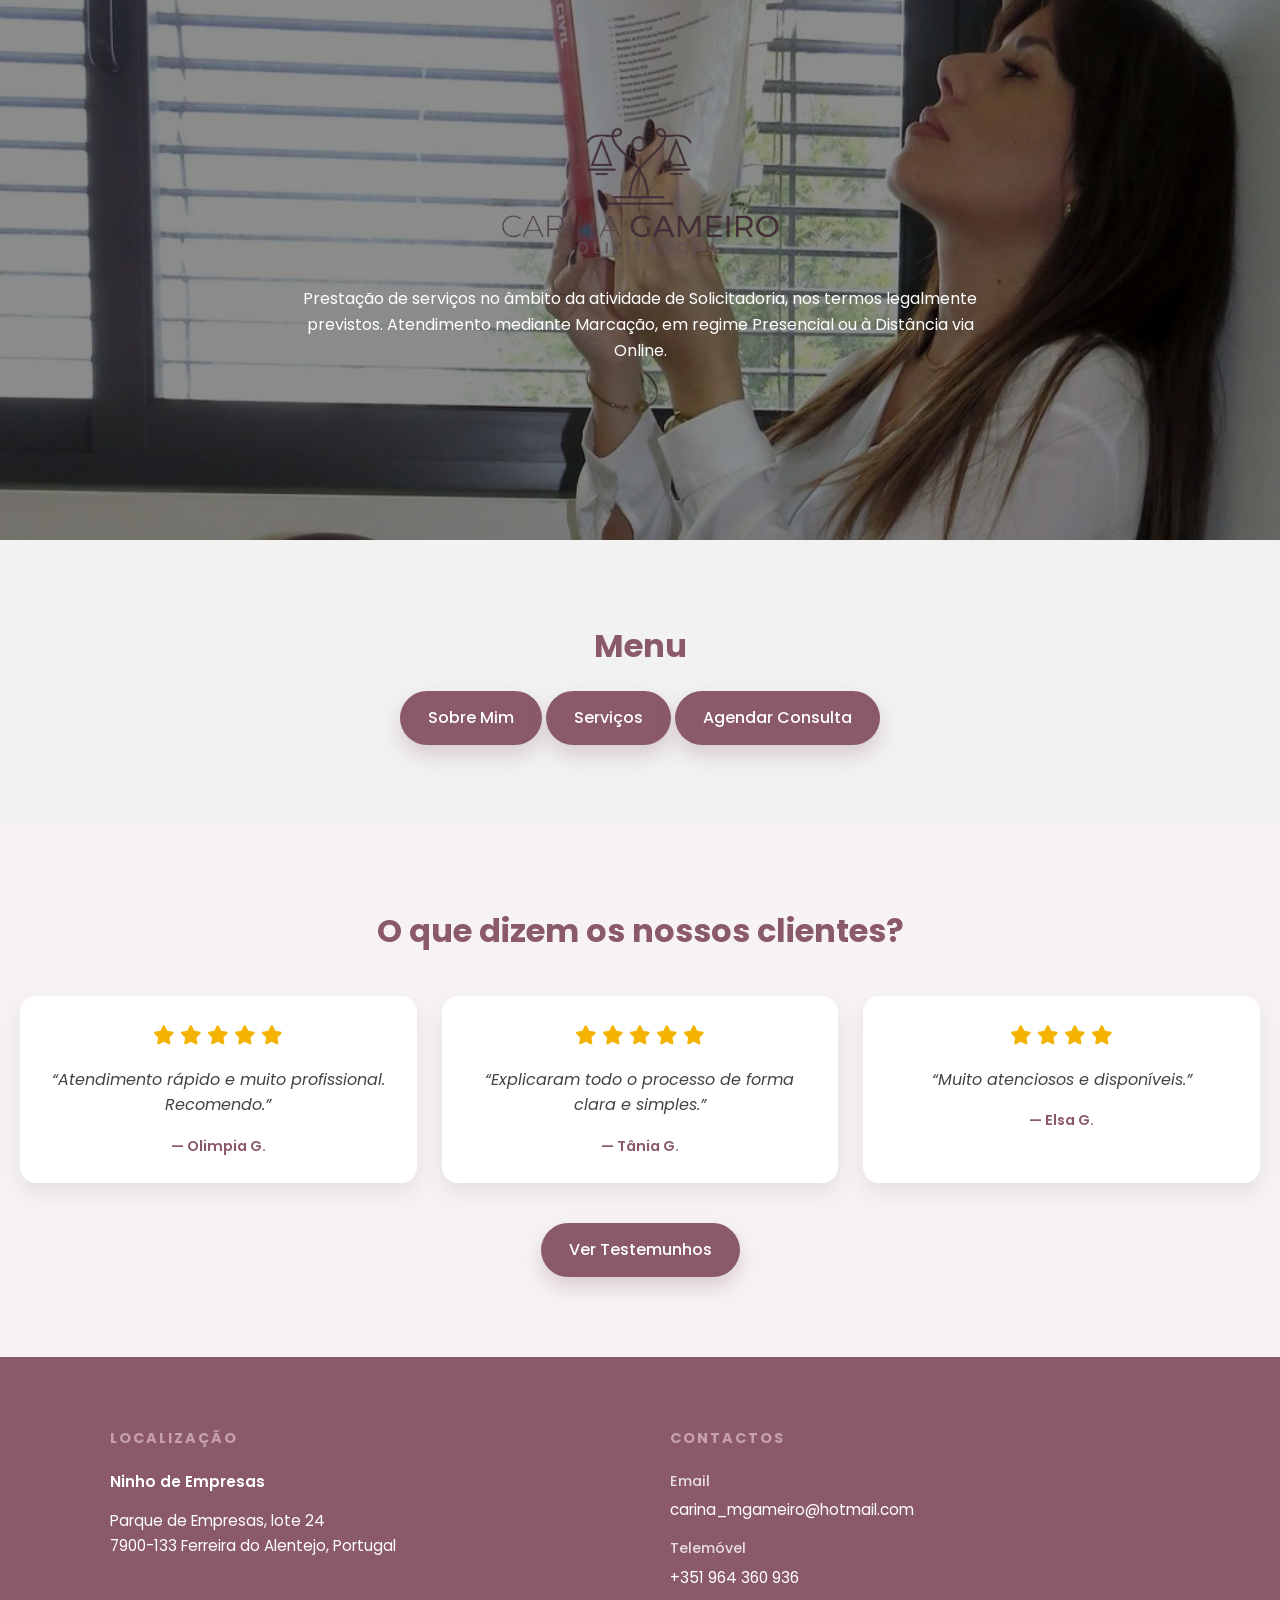
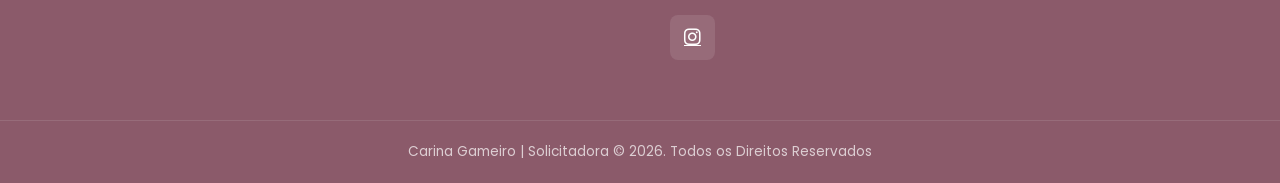
==== index.html @ 4e9db541 "Primeiro commit" ====
<!DOCTYPE html>
<html lang="pt">

<head>
    <meta charset="UTF-8">
    <meta name="viewport" content="width=device-width, initial-scale=1.0">
    <title>Solicitadora | Carina Gameiro</title>
    <link rel="stylesheet" href="styles.css" />
    <link href="https://fonts.googleapis.com/css2?family=Poppins:wght@300;400;600&display=swap" rel="stylesheet" />
    <link rel="stylesheet" href="https://cdnjs.cloudflare.com/ajax/libs/font-awesome/6.5.0/css/all.min.css">
</head>

<body>
    <header class="page-hero" style="background-image: url('assets/sobrecarina.jpeg');">
        <img src="assets/carinagameiro_logo.png" alt="Carina Gameiro Solicitadora" class="logo" />
        <div class="hero-overlay"></div>

        <p class="intro-text reveal">
            Prestação de serviços no âmbito da atividade de Solicitadoria, nos termos legalmente previstos.
            Atendimento mediante Marcação, em regime Presencial ou à Distância via Online.
        </p>
    </header>

    <section id="menu" class="section">
        <h2>Menu</h2>

        <div class="menu-buttons">
            <a href="sobre.html" class="btn-primary">Sobre Mim</a>
            <a href="servicos.html" class="btn-primary">Serviços</a>
            <a href="atendimento.html" class="btn-primary">Agendar Consulta</a>
        </div>
    </section>

    <section class="testemunhos">
        <h2>O que dizem os nossos clientes?</h2>

        <div class="testemunhos-grid">
            <div class="testemunho-card">
                <div class="estrelas">
                    <i class="fas fa-star"></i>
                    <i class="fas fa-star"></i>
                    <i class="fas fa-star"></i>
                    <i class="fas fa-star"></i>
                    <i class="fas fa-star"></i>
                </div>
                <p class="texto">“Atendimento rápido e muito profissional. Recomendo.”</p>
                <span class="autor">— Olimpia G.</span>
            </div>

            <div class="testemunho-card">
                <div class="estrelas">
                    <i class="fas fa-star"></i>
                    <i class="fas fa-star"></i>
                    <i class="fas fa-star"></i>
                    <i class="fas fa-star"></i>
                    <i class="fas fa-star"></i>
                </div>
                <p class="texto">“Explicaram todo o processo de forma clara e simples.”</p>
                <span class="autor">— Tânia G.</span>
            </div>

            <div class="testemunho-card">
                <div class="estrelas">
                    <i class="fas fa-star"></i>
                    <i class="fas fa-star"></i>
                    <i class="fas fa-star"></i>
                    <i class="fas fa-star"></i>
                </div>
                <p class="texto">“Muito atenciosos e disponíveis.”</p>
                <span class="autor">— Elsa G.</span>
            </div>
        </div>

        <a href="testemunhos.html" class="btn-primary">Ver Testemunhos</a>

    </section>

    <footer class="site-footer">
        <div class="footer-container">

            <div class="footer-col">
                <h3>LOCALIZAÇÃO</h3>

                <div class="contact-text">
                    <p class="footer-title">Ninho de Empresas</p>
                    <p>Parque de Empresas, lote 24<br />7900-133 Ferreira do Alentejo, Portugal</p>
                </div>
            </div>

            <div class="footer-col">
                <h3>CONTACTOS</h3>

                <div class="contact-text">
                    <h4>Email</h4>
                    <p>carina_mgameiro@hotmail.com</p>
                </div>

                <div class="contact-text">
                    <h4>Telemóvel</h4>
                    <p>+351 964 360 936</p>
                </div>

                <div class="footer-socials">
                    <a href="https://www.instagram.com/carinagameiro.solicitadora/" target="_blank" aria-label="Instagram">
                        <i class="fab fa-instagram"></i>
                    </a>
                </div>
            </div>

        </div>

        <div class="footer-bottom">
            <p>Carina Gameiro | Solicitadora © 2026. Todos os Direitos Reservados</p>
        </div>
        
    </footer>

    <script src="script.js"></script>

</body>

</html>
---- styles.css ----
* {
  margin: 0;
  padding: 0;
  box-sizing: border-box;
  font-family: "Poppins", sans-serif;
}

body {
  background: #f2f2f2;
  color: #2b2b2b;
  line-height: 1.6;
}


/* Cores base do WebSite */
:root {
  --primary: #8B5A6A;
  --secondary: #C6A0AC;
  --light: #f6f6f6;
  --dark: #2b2b2b;
}


/* Estilos para o header */
header {
  min-height: 100vh;
  padding: 40px 20px;
  display: flex;
  flex-direction: column;
  justify-content: center;
  align-items: center;
  gap: 30px;
  text-align: center;
  background: linear-gradient(180deg,
      #ffffff 0%,
      #f6f6f6 100%);
}

.logo {
  max-width: 280px;
  width: 100%;
  animation: fadeIn 1.2s ease forwards;
}


/* Secções */
.section {
  padding: 80px 20px;
  max-width: 1100px;
  margin: 0 auto;
  text-align: center;
}

.section h2 {
  font-size: 2rem;
  color: var(--primary);
  margin-bottom: 20px;
}

.section p {
  max-width: 700px;
  margin: 0 auto 30px;
  font-size: 1rem;
  color: #444;
}


/* Botões */
.btn-primary,
.btn-secondary {
  display: inline-block;
  padding: 14px 28px;
  border-radius: 999px;
  text-decoration: none;
  font-weight: 500;
  background: var(--primary);
  color: #fff;
  border: none;
  cursor: pointer;
  transition: all 0.3s ease;
  box-shadow: 0 10px 20px rgba(139, 90, 106, 0.25);
}

.btn-primary:hover {
  background: #734652;
  transform: translateY(-3px);
  box-shadow: 0 15px 30px rgba(139, 90, 106, 0.35);
}

.btn-secondary {
  background: transparent;
  color: var(--primary);
  border: 2px solid var(--primary);
}

.btn-secondary:hover {
  background: var(--primary);
  color: white;
  transform: translateY(-3px);
}


/* Página Sobre */
.page-header {
  display: flex;
  flex-direction: column;
  align-items: center;
  gap: 16px;
  padding: 40px 20px 20px;
  text-align: center;
}

.page-header h1 {
  color: var(--primary);
  font-size: 2.2rem;
  margin-bottom: 10px;
}

.back-link {
  color: var(--primary);
  text-decoration: none;
  font-size: 0.9rem;
}

.back-link:hover {
  text-decoration: underline;
}

.sobre-container {
  max-width: 1100px;
  margin: 0 auto;
  padding: 60px 20px;
  display: grid;
  grid-template-columns: 1fr 1fr;
  gap: 60px;
  align-items: center;
}

.page-container {
  max-width: 1100px;
  margin: 0 auto;
  padding: 80px 20px;
}

.sobre-foto img {
  width: 100%;
  max-width: 400px;
  border-radius: 24px;
  box-shadow: 0 20px 40px rgba(0, 0, 0, 0.15);
  animation: fadeInUp 1s ease forwards;
}

.sobre-texto p {
  margin-bottom: 20px;
  color: #444;
  animation: fadeInUp 1.2s ease forwards;
}

.intro-text {
  max-width: 700px;
  margin: 0 auto 50px;
  text-align: center;
  color: white;
  line-height: 1.6;
}


/* Footer */
.footer {
  background: #f6f2f4;
  padding: 30px 20px;
  text-align: center;
  font-size: 0.85rem;
  color: #555;
}


/* Animações */
@keyframes fadeIn {
  from {
    opacity: 0;
    transform: translateY(20px);
  }

  to {
    opacity: 1;
    transform: translateY(0);
  }
}

@keyframes fadeInUp {
  from {
    opacity: 0;
    transform: translateY(30px);
  }

  to {
    opacity: 1;
    transform: translateY(0);
  }
}


/* Responsivo */
@media (max-width: 768px) {
  .sobre-container {
    grid-template-columns: 1fr;
    text-align: center;
  }

  .logo {
    max-width: 220px;
  }

  .section h2 {
    font-size: 1.6rem;
  }
}


/* Cartões de serviços com imagem + hover */

/* Container principal dos serviços */
.servicos-grid {
  display: grid;
  grid-template-columns: repeat(auto-fit, minmax(250px, 1fr));
  gap: 30px;
  padding: 40px 20px;
  max-width: 1200px;
  margin: 0 auto;
}


/* Cards dos serviços */
.servico-card {
  position: relative;
  width: 100%;
  aspect-ratio: 1 / 1;
  /* Mantém quadrado */
  border-radius: 12px;
  overflow: hidden;
  cursor: pointer;
  box-shadow: 0 5px 15px rgba(0, 0, 0, 0.08);
  border: 1px solid rgba(139, 90, 106, 0.15);
}


/* Imagem dos Cards */
.card-image {
  width: 100%;
  height: 100%;
  /* Ocupa 100% da altura do card */
  background-size: cover;
  /* Cobre todo o espaço */
  background-position: center;
  /* Centraliza a imagem */
  background-repeat: no-repeat;
  position: relative;
  transition: transform 0.4s ease;
}


.card-image::before {
  content: "";
  position: absolute;
  bottom: 0;
  left: 0;
  right: 0;
  height: 40%;
  /* Só na parte inferior */
  background: linear-gradient(to top,
      rgba(0, 0, 0, 0.8) 0%,
      rgba(0, 0, 0, 0.4) 50%,
      transparent 100%);
  z-index: 1;
}


/* Título no card */
.card-image h3 {
  position: absolute;
  bottom: 20px;
  /* Distância do fundo */
  left: 0;
  right: 0;
  color: white;
  font-size: 1.1rem;
  font-weight: 600;
  text-align: center;
  padding: 15px 10px;
  margin: 0;
  z-index: 2;
  line-height: 1.3;
  text-shadow: 0 2px 4px rgba(0, 0, 0, 0.5);
}

.card-overlay {
  position: absolute;
  top: 0;
  left: 0;
  width: 100%;
  height: 100%;
  background: rgba(139, 90, 106, 0.95);
  color: white;
  padding: 30px 20px;
  opacity: 0;
  transform: translateY(10px);
  transition: all 0.3s ease;
  display: flex;
  flex-direction: column;
  justify-content: center;
  align-items: center;
  z-index: 3;
}

.card-overlay ul {
  list-style: none;
  padding: 0;
  margin: 0;
  width: 100%;
}

.card-overlay li {
  padding: 8px 0;
  font-size: 0.9rem;
  border-bottom: 1px solid rgba(255, 255, 255, 0.2);
}

.card-overlay li:last-child {
  border-bottom: none;
}


/* MOBILE - SERVIÇOS CARD OVERLAY */
@media (max-width: 768px) {

  .servico-card {
    aspect-ratio: auto;
    height: 260px;
  }

  .card-overlay {
    padding: 20px;
    justify-content: center;
  }

  .card-overlay ul {
    width: 100%;
  }

  .card-overlay li {
    font-size: 0.95rem;
    padding: 10px 0;
    text-align: center;
  }
}


/* Hover */
.servico-card:hover .card-overlay {
  opacity: 1;
  transform: translateY(0);
}

.servico-card:hover .card-image {
  transform: scale(1.05);
}


/* Responsividade para quadrados pequenos */
@media (max-width: 768px) {
  .servicos-grid {
    grid-template-columns: repeat(2, 1fr);
    gap: 20px;
    padding: 20px;
  }

  .servico-card {
    height: 200px;
    /* Menor em mobile */
  }
}

/* ANIMAÇÕES */
.reveal {
  opacity: 0;
  transform: translateY(30px);
  transition: all 0.6s ease;
}

.reveal.show {
  opacity: 1;
  transform: translateY(0);
}

/* HEADER */
.header-scrolled {
  backdrop-filter: blur(8px);
  background: rgba(255, 255, 255, 0.85);
  box-shadow: 0 8px 25px rgba(0, 0, 0, 0.06);
}

/* RODAPÉ */
.site-footer {
  background: #8B5A6A;
  color: #fff;
  padding-top: 70px;
}

.footer-container {
  max-width: 1100px;
  margin: 0 auto;
  padding: 0 20px 60px;
  display: grid;
  grid-template-columns: repeat(2, 1fr);
  gap: 60px;
  align-items: start;
}

.footer-col h3 {
  font-size: 0.9rem;
  letter-spacing: 2px;
  text-transform: uppercase;
  margin-bottom: 20px;
  color: #C6A0AC;
}

.footer-col h4 {
  font-size: 0.9rem;
  margin-bottom: 5px;
  font-weight: 500;
  opacity: 0.8;
}

.footer-col p {
  font-size: 0.95rem;
  line-height: 1.6;
  margin-bottom: 15px;
}

.footer-title {
  font-weight: 600;
  margin-bottom: 5px;
}

/* SOCIAL */
.footer-socials {
  margin-top: 25px;
  display: flex;
  gap: 15px;
}

.footer-socials a {
  width: 45px;
  height: 45px;
  border-radius: 8px;
  background: rgba(255,255,255,0.1);
  display: flex;
  align-items: center;
  justify-content: center;
  color: white;
  font-size: 1.2rem;
  transition: all 0.3s ease;
}

.footer-socials a:hover {
  background: white;
  color: var(--primary);
  transform: translateY(-4px);
}

/* BOTTOM */
.footer-bottom {
  border-top: 1px solid rgba(255,255,255,0.15);
  text-align: center;
  padding: 20px;
  font-size: 0.85rem;
  opacity: 0.7;
}

/* =========================
   MOBILE
========================= */

@media (max-width: 768px) {

  .footer-container {
    grid-template-columns: 1fr;
    text-align: center;
    gap: 40px;
  }

  .footer-socials {
    justify-content: center;
  }

}


/* HERO HEADER COM IMAGEM */
.page-hero {
  position: relative;
  min-height: 60vh;
  background-size: cover;
  background-position: center;
  display: flex;
  align-items: center;
  justify-content: center;
  text-align: center;
  overflow: hidden;
}

.hero-overlay {
  position: absolute;
  inset: 0;
  background: linear-gradient(rgba(0, 0, 0, 0.45),
      rgba(0, 0, 0, 0.45));
}

.hero-content {
  position: relative;
  z-index: 1;
  color: #C6A0AC;
  padding: 20px;
}

.hero-content h1 {
  font-size: 3rem;
  margin-bottom: 20px;
}

.hero-content .btn-secondary {
  background: transparent;
  color: var(--primary);
  border: 2px solid var(--primary);
}

.hero-content .btn-secondary:hover {
  background: white;
  color: var(--primary);
}

/* Responsivo */
@media (max-width: 768px) {
  .page-hero {
    min-height: 45vh;
  }

  .hero-content h1 {
    font-size: 2rem;
  }
}


/* PAGINA DE AGENDAMENTO (Agendar Consulta) */
.agendamento {
  padding: 80px 20px;
  background: #f7f7f7;
}

.agendamento-container {
  max-width: 1100px;
  margin: 0 auto;
}

.agendamento-form {
  background: #fff;
  padding: 50px;
  border-radius: 16px;
  box-shadow: 0 15px 40px rgba(0, 0, 0, 0.08);
}

.agendamento-form h2 {
  margin-bottom: 10px;
}

.agendamento-form p {
  margin-bottom: 30px;
  color: #666;
}

.agendamento-form label {
  font-weight: 500;
  margin-top: 15px;
  display: block;
}

.agendamento-form input,
.agendamento-form select,
.agendamento-form textarea {
  width: 100%;
  padding: 12px 14px;
  border-radius: 8px;
  border: 1px solid #ccc;
  margin-top: 6px;
  font-family: inherit;
}

.form-grid {
  display: grid;
  grid-template-columns: repeat(2, 1fr);
  gap: 20px;
}

.form-grid div:not(.checkbox-group) {
  display: flex;
  flex-direction: column;
}


@media (max-width: 768px) {
  .form-grid {
    grid-template-columns: 1fr;
  }

  .agendamento-form {
    padding: 30px;
  }
}

/* Checkbox alinhado corretamente */
.checkbox-group {
  grid-column: 1 / -1;
  margin: 15px 0;
  display: block;
  width: 100%;
}

.checkbox-group label {
  display: flex;
  align-items: center;
  gap: 10px;
}

.checkbox-group input[type="checkbox"] {
  margin: 0;
}

.note-whatsapp {
  margin: 20px 0 10px;
  font-size: 0.9rem;
  color: #666;
  background: #f6f2f4;
  padding: 12px 16px;
  border-left: 4px solid var(--primary);
  border-radius: 8px;
}


/* TESTEMUNHOS */
.testemunhos {
  padding: 80px 20px;
  background: #f7f3f4;
  text-align: center;
}

.testemunhos h2 {
  margin-bottom: 40px;
  font-size: 2rem;
  color: var(--primary);
}

.testemunhos-grid {
  display: grid;
  grid-template-columns: repeat(auto-fit, minmax(240px, 1fr));
  gap: 25px;
  margin-bottom: 40px;
}

.testemunho-card {
  background: white;
  padding: 25px;
  border-radius: 16px;
  box-shadow: 0 10px 25px rgba(0, 0, 0, 0.08);
  transition: 0.3s ease;
  position: relative;
}

.testemunho-card:hover {
  transform: translateY(-5px);
}

.testemunho-card .texto {
  font-style: italic;
  margin: 15px 0;
  color: #444;
}

.testemunho-card .autor {
  font-weight: 600;
  color: var(--primary);
  font-size: 0.9rem;
}

.estrelas {
  color: #f5b301;
  /* dourado */
  font-size: 1.2rem;
}


/* CTA - SERVIÇOS */
.cta-section {
  padding: 100px 20px;
  text-align: center;
  background: #f7f7f7;
}

.cta-section h2 {
  font-size: 2rem;
  color: var(--primary);
  margin-bottom: 15px;
}

.cta-section p {
  margin-bottom: 30px;
  color: #555;
}

.cta-section .btn-primary {
  display: inline-block;
  margin-top: 20px;
}


/* AJUSTES MOBILE - MENU */
@media (max-width: 768px) {

  .menu-buttons {
    display: flex; 
    flex-direction: column; 
    align-items: center; 
    gap: 20px; /* Espaçamento entre os botões */
    margin-top: 30px; 
  }
}

/* AJUSTES MOBILE - SERVIÇOS */
@media (max-width: 768px) {

  .servicos-grid {
    grid-template-columns: 1fr;
    gap: 20px;
  }

  .servico-card {
    aspect-ratio: auto;
  }

  .card-image {
    height: 200px;
  }

  .card-overlay {
    position: absolute;
    inset: 0;
    opacity: 0;
    transform: translateY(10px);
    transition: all 0.3s ease;
  }

  .servico-card.active .card-overlay {
    opacity: 1;
    transform: translateY(0);
  }

}
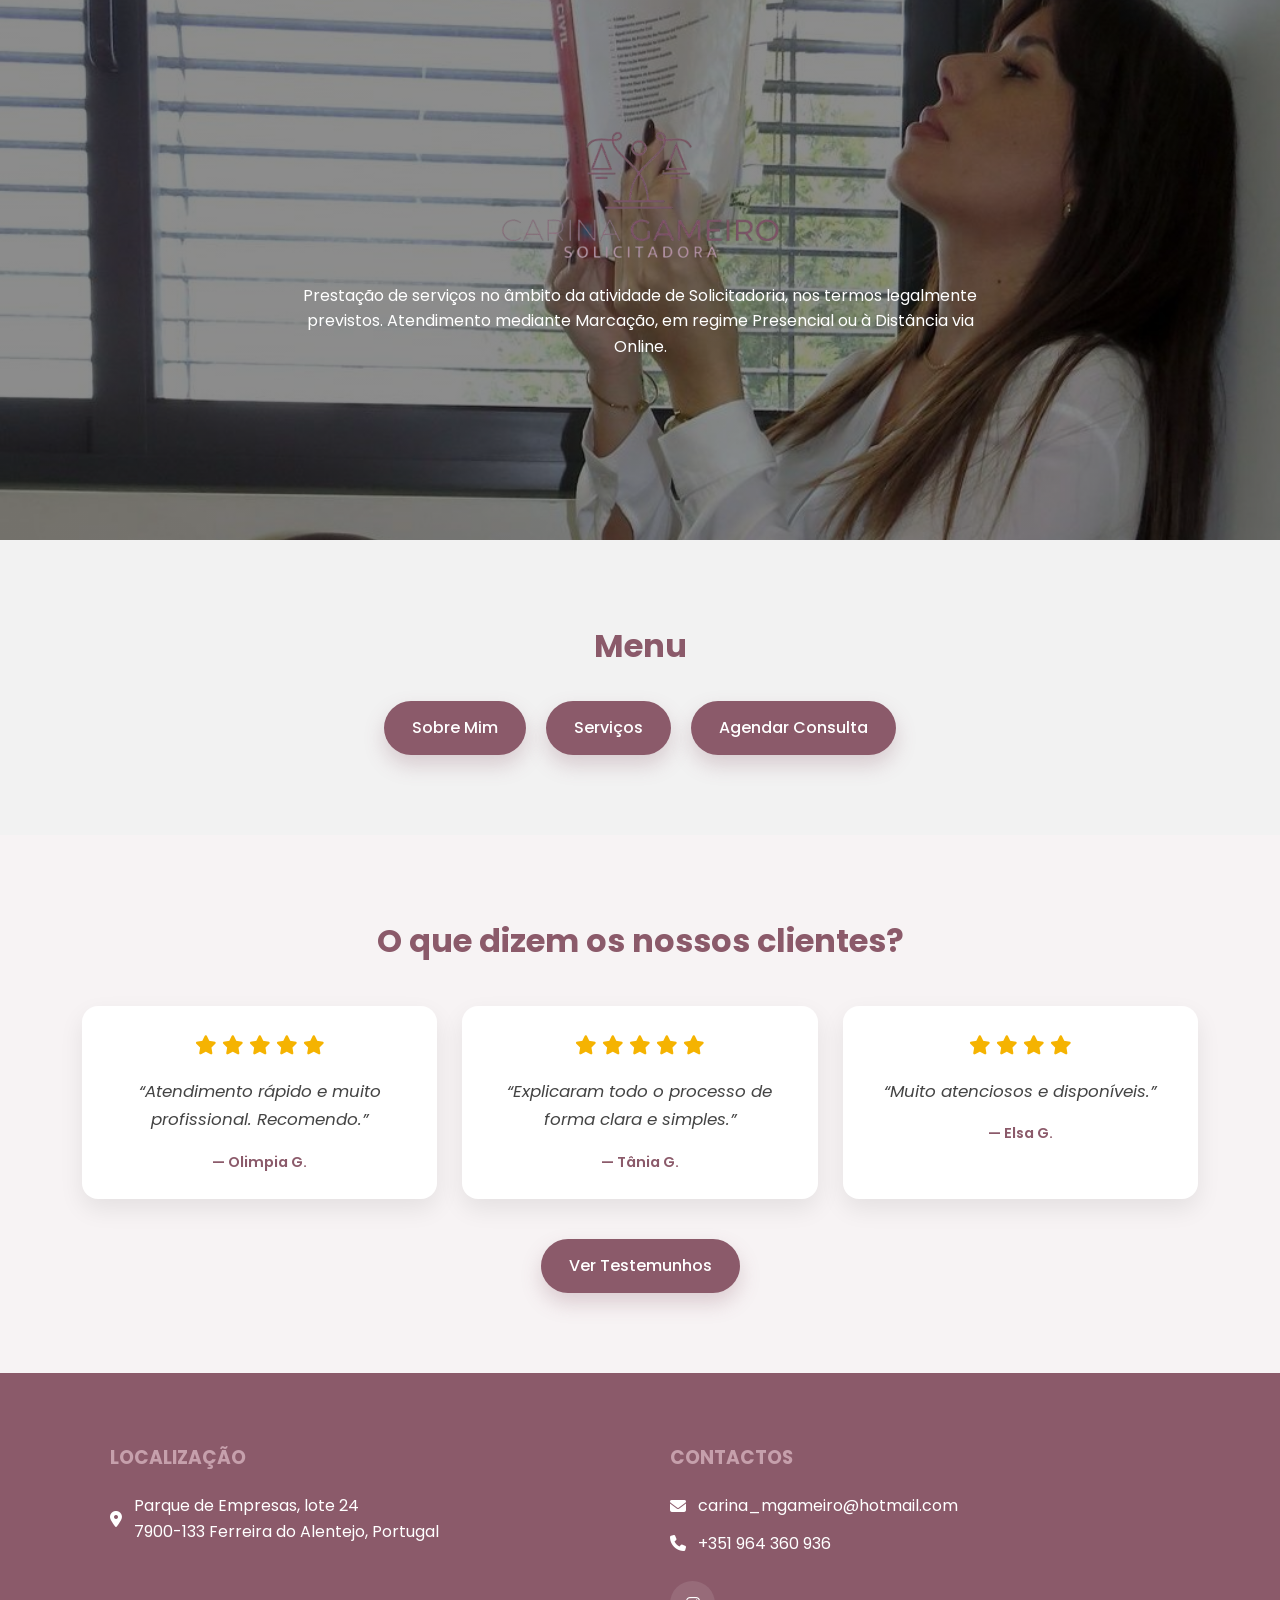
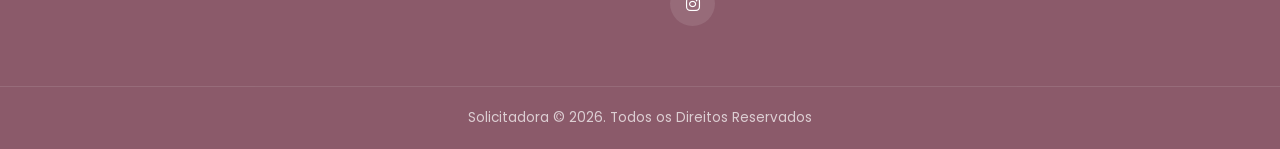
==== commit ef31bb80: "Versão Final" ====
--- a/index.html
+++ b/index.html
@@ -11,109 +11,170 @@
 </head>
 
 <body>
-    <header class="page-hero" style="background-image: url('assets/sobrecarina.jpeg');">
-        <img src="assets/carinagameiro_logo.png" alt="Carina Gameiro Solicitadora" class="logo" />
-        <div class="hero-overlay"></div>
 
-        <p class="intro-text reveal">
-            Prestação de serviços no âmbito da atividade de Solicitadoria, nos termos legalmente previstos.
-            Atendimento mediante Marcação, em regime Presencial ou à Distância via Online.
-        </p>
+    <!-- ////////////////////////////////////////////////////////////////////////////////////////////////////////////////// -->
+    <!-- ////////////////////////////////////////////////////////////////////////////////////////////////////////////////// -->
+
+    <header class="header" style="background-image: url('assets/sobrecarina.jpeg');">
+
+        <div class="header-overlay"></div>
+
+        <div class="container">
+
+            <img src="assets/carinagameiro_logo.png" alt="Carina Gameiro Solicitadora" class="header-logo" />
+
+            <p class="header-text reveal">
+                Prestação de serviços no âmbito da atividade de Solicitadoria, nos termos legalmente previstos.
+                Atendimento mediante Marcação, em regime Presencial ou à Distância via Online.
+            </p>
+
+        </div>
+
     </header>
 
-    <section id="menu" class="section">
+    <!-- ////////////////////////////////////////////////////////////////////////////////////////////////////////////////// -->
+    <!-- ////////////////////////////////////////////////////////////////////////////////////////////////////////////////// -->
+
+    <section class="menu">
+
         <h2>Menu</h2>
 
-        <div class="menu-buttons">
+        <!-- ============================================================================== -->
+        <!-- BOTÕES -->
+        <div class="menu-btns">
             <a href="sobre.html" class="btn-primary">Sobre Mim</a>
             <a href="servicos.html" class="btn-primary">Serviços</a>
             <a href="atendimento.html" class="btn-primary">Agendar Consulta</a>
         </div>
-    </section>
-
-    <section class="testemunhos">
-        <h2>O que dizem os nossos clientes?</h2>
-
-        <div class="testemunhos-grid">
-            <div class="testemunho-card">
-                <div class="estrelas">
-                    <i class="fas fa-star"></i>
-                    <i class="fas fa-star"></i>
-                    <i class="fas fa-star"></i>
-                    <i class="fas fa-star"></i>
-                    <i class="fas fa-star"></i>
-                </div>
-                <p class="texto">“Atendimento rápido e muito profissional. Recomendo.”</p>
-                <span class="autor">— Olimpia G.</span>
-            </div>
-
-            <div class="testemunho-card">
-                <div class="estrelas">
-                    <i class="fas fa-star"></i>
-                    <i class="fas fa-star"></i>
-                    <i class="fas fa-star"></i>
-                    <i class="fas fa-star"></i>
-                    <i class="fas fa-star"></i>
-                </div>
-                <p class="texto">“Explicaram todo o processo de forma clara e simples.”</p>
-                <span class="autor">— Tânia G.</span>
-            </div>
-
-            <div class="testemunho-card">
-                <div class="estrelas">
-                    <i class="fas fa-star"></i>
-                    <i class="fas fa-star"></i>
-                    <i class="fas fa-star"></i>
-                    <i class="fas fa-star"></i>
-                </div>
-                <p class="texto">“Muito atenciosos e disponíveis.”</p>
-                <span class="autor">— Elsa G.</span>
-            </div>
-        </div>
-
-        <a href="testemunhos.html" class="btn-primary">Ver Testemunhos</a>
 
     </section>
 
-    <footer class="site-footer">
-        <div class="footer-container">
+    <!-- ////////////////////////////////////////////////////////////////////////////////////////////////////////////////// -->
+    <!-- ////////////////////////////////////////////////////////////////////////////////////////////////////////////////// -->
 
-            <div class="footer-col">
-                <h3>LOCALIZAÇÃO</h3>
+    <section class="testimonials">
 
-                <div class="contact-text">
-                    <p class="footer-title">Ninho de Empresas</p>
-                    <p>Parque de Empresas, lote 24<br />7900-133 Ferreira do Alentejo, Portugal</p>
+        <div class="container">
+
+            <h2>O que dizem os nossos clientes?</h2>
+
+            <div class="testimonials-grid">
+
+                <!-- ============================================================================== -->
+                <!-- 1º CARD -->
+                <div class="testimonial-card">
+
+                    <div class="stars">
+                        <i class="fas fa-star"></i>
+                        <i class="fas fa-star"></i>
+                        <i class="fas fa-star"></i>
+                        <i class="fas fa-star"></i>
+                        <i class="fas fa-star"></i>
+                    </div>
+
+                    <p>“Atendimento rápido e muito profissional. Recomendo.”</p>
+                    <span class="author">— Olimpia G.</span>
+
+                </div>
+
+                <!-- ============================================================================== -->
+                <!-- 2º CARD -->
+                <div class="testimonial-card">
+
+                    <div class="stars">
+                        <i class="fas fa-star"></i>
+                        <i class="fas fa-star"></i>
+                        <i class="fas fa-star"></i>
+                        <i class="fas fa-star"></i>
+                        <i class="fas fa-star"></i>
+                    </div>
+
+                    <p>“Explicaram todo o processo de forma clara e simples.”</p>
+                    <span class="author">— Tânia G.</span>
+
+                </div>
+
+                <!-- ============================================================================== -->
+                <!-- 3º CARD -->
+                <div class="testimonial-card">
+
+                    <div class="stars">
+                        <i class="fas fa-star"></i>
+                        <i class="fas fa-star"></i>
+                        <i class="fas fa-star"></i>
+                        <i class="fas fa-star"></i>
+                    </div>
+
+                    <p>“Muito atenciosos e disponíveis.”</p>
+                    <span class="author">— Elsa G.</span>
+
                 </div>
             </div>
 
-            <div class="footer-col">
+            <a href="testemunhos.html" class="btn-primary">Ver Testemunhos</a>
+
+        </div>
+
+    </section>
+
+    <!-- ////////////////////////////////////////////////////////////////////////////////////////////////////////////////// -->
+    <!-- ////////////////////////////////////////////////////////////////////////////////////////////////////////////////// -->
+
+    <section class="footer">
+
+        <div class="container">
+
+            <!-- ============================================================================== -->
+            <!-- LADO ESQUERDO -->
+            <div class="footer-left">
+
+                <h3>LOCALIZAÇÃO</h3>
+
+                <div class="contact-item">
+                    <i class="fas fa-location-dot"></i>
+                    <p>Parque de Empresas, lote 24<br />7900-133 Ferreira do Alentejo, Portugal</p>
+                </div>
+
+            </div>
+
+            <!-- ============================================================================== -->
+            <!-- LADO DIREITO -->
+            <div class="footer-right">
+
                 <h3>CONTACTOS</h3>
 
-                <div class="contact-text">
-                    <h4>Email</h4>
-                    <p>carina_mgameiro@hotmail.com</p>
+                <div class="contact-item">
+                    <i class="fas fa-envelope"></i>
+                    <span>carina_mgameiro@hotmail.com</span>
                 </div>
 
-                <div class="contact-text">
-                    <h4>Telemóvel</h4>
-                    <p>+351 964 360 936</p>
+                <div class="contact-item">
+                    <i class="fas fa-phone"></i>
+                    <span>+351 964 360 936</span>
                 </div>
 
                 <div class="footer-socials">
-                    <a href="https://www.instagram.com/carinagameiro.solicitadora/" target="_blank" aria-label="Instagram">
+                    <a href="https://www.instagram.com/carinagameiro.solicitadora/" target="_blank">
                         <i class="fab fa-instagram"></i>
                     </a>
                 </div>
+
             </div>
 
         </div>
 
+        <!-- ============================================================================== -->
+        <!-- FINAL -->
         <div class="footer-bottom">
-            <p>Carina Gameiro | Solicitadora © 2026. Todos os Direitos Reservados</p>
+            <p>
+                Solicitadora © 2026. Todos os Direitos Reservados
+            </p>
         </div>
-        
-    </footer>
+
+    </section>
+
+    <!-- ////////////////////////////////////////////////////////////////////////////////////////////////////////////////// -->
+    <!-- ////////////////////////////////////////////////////////////////////////////////////////////////////////////////// -->
 
     <script src="script.js"></script>
 
--- a/styles.css
+++ b/styles.css
@@ -1,3 +1,13 @@
+/* ====================================
+   CONFIGURAÇÕES & COMPONENTES GERAIS
+======================================= */
+:root {
+  --primary: #8B5A6A;
+  --secondary: #C6A0AC;
+  --light: #f6f6f6;
+  --dark: #2b2b2b;
+}
+
 * {
   margin: 0;
   padding: 0;
@@ -5,67 +15,23 @@
   font-family: "Poppins", sans-serif;
 }
 
+html {
+  scroll-behavior: smooth;
+}
+
 body {
   background: #f2f2f2;
-  color: #2b2b2b;
+  color: var(--dark);
   line-height: 1.6;
 }
 
-
-/* Cores base do WebSite */
-:root {
-  --primary: #8B5A6A;
-  --secondary: #C6A0AC;
-  --light: #f6f6f6;
-  --dark: #2b2b2b;
-}
-
-
-/* Estilos para o header */
-header {
-  min-height: 100vh;
-  padding: 40px 20px;
-  display: flex;
-  flex-direction: column;
-  justify-content: center;
-  align-items: center;
-  gap: 30px;
-  text-align: center;
-  background: linear-gradient(180deg,
-      #ffffff 0%,
-      #f6f6f6 100%);
-}
-
-.logo {
-  max-width: 280px;
-  width: 100%;
-  animation: fadeIn 1.2s ease forwards;
-}
-
-
-/* Secções */
-.section {
-  padding: 80px 20px;
-  max-width: 1100px;
-  margin: 0 auto;
-  text-align: center;
-}
-
-.section h2 {
-  font-size: 2rem;
-  color: var(--primary);
-  margin-bottom: 20px;
-}
-
-.section p {
-  max-width: 700px;
-  margin: 0 auto 30px;
-  font-size: 1rem;
-  color: #444;
-}
-
-
-/* Botões */
+.container {
+  width: 90%;
+  max-width: 1200px;
+  margin: auto;
+}
+
+/* BOTÕES DO WEBSITE */
 .btn-primary,
 .btn-secondary {
   display: inline-block;
@@ -100,314 +66,204 @@
 }
 
 
-/* Página Sobre */
-.page-header {
-  display: flex;
-  flex-direction: column;
-  align-items: center;
-  gap: 16px;
-  padding: 40px 20px 20px;
-  text-align: center;
-}
-
-.page-header h1 {
-  color: var(--primary);
-  font-size: 2.2rem;
-  margin-bottom: 10px;
-}
-
-.back-link {
-  color: var(--primary);
-  text-decoration: none;
-  font-size: 0.9rem;
-}
-
-.back-link:hover {
-  text-decoration: underline;
-}
-
-.sobre-container {
+/* ========================================================================================
+   CTA - TODAS AS PÁGINAS (servicos.html; sobre.html; atendimento.html; testemunhos.html)
+=========================================================================================== */
+.cta {
+  padding: 100px 20px;
+  text-align: center;
+  background: #f7f7f7;
+}
+
+.cta h2 {
+  font-size: 2rem;
+  color: var(--primary);
+  margin-bottom: 15px;
+}
+
+.cta p {
+  margin-bottom: 30px;
+  color: #555;
+}
+
+
+/* ============================================================================================================================= */
+/* ============================================================================================================================= */
+
+/* =======================================================================================================
+   HEADER - TODAS AS PÁGINAS (index.html; servicos.html; sobre.html; atendimento.html; testemunhos.html)
+========================================================================================================== */
+.header {
+  position: relative;
+  min-height: 60vh;
+  background-size: cover;
+  background-position: center;
+  display: flex;
+  align-items: center;
+  justify-content: center;
+  text-align: center;
+  overflow: hidden;
+}
+
+.header-overlay {
+  position: absolute;
+  inset: 0;
+  background: linear-gradient(rgba(0, 0, 0, 0.45), rgba(0, 0, 0, 0.45));
+}
+
+/* (index.html) */
+.header-text {
+  position: relative;
+  z-index: 1;
+  max-width: 700px;
+  margin: 0 auto 50px;
+  text-align: center;
+  color: white;
+  line-height: 1.6;
+}
+
+/* (index.html) */
+.header-logo {
+  position: relative;
+  z-index: 1;
+  margin-bottom: 15px;
+  max-width: 280px;
+  width: 100%;
+  animation: fadeIn 1.2s ease forwards;
+}
+
+/* (servicos.html; sobre.html; atendimento.html; testemunhos.html) */
+.header-content {
+  position: relative;
+  z-index: 1;
+  color: #C6A0AC;
+  padding: 20px;
+}
+
+.header-content h1 {
+  font-size: 3rem;
+  margin-bottom: 20px;
+  color: #C6A0AC;
+}
+
+.header-content .btn-secondary {
+  background: transparent;
+  color: var(--primary);
+  border: 2px solid var(--primary);
+}
+
+.header-content .btn-secondary:hover {
+  background: white;
+  color: var(--primary);
+}
+
+
+
+/* ============================================================================================================================= */
+/* ============================================================================================================================= */
+
+/* =========================
+   MENU - PÁGINA PRINCIPAL
+============================ */
+.menu {
+  padding: 80px 20px;
   max-width: 1100px;
   margin: 0 auto;
-  padding: 60px 20px;
+  text-align: center;
+}
+
+.menu h2 {
+  font-size: 2rem;
+  color: var(--primary);
+  margin-bottom: 15px;
+}
+
+.menu-btns {
+  display: flex;
+  justify-content: center;
+  flex-wrap: wrap;
+  gap: 20px;
+  margin-top: 30px;
+}
+
+
+/* ============================================================================================================================= */
+/* ============================================================================================================================= */
+
+/* ===============================================
+   TESTEMUNHOS - PÁGINA PRINCIPAL + (index.html)
+================================================== */
+.testimonials {
+  padding: 80px 20px;
+  background: #f7f3f4;
+  text-align: center;
+}
+
+.testimonials h2 {
+  margin-bottom: 40px;
+  font-size: 2rem;
+  color: var(--primary);
+}
+
+.testimonials p {
+  max-width: 700px;
+  margin: 0 auto 40px;
+  color: #666;
+  font-size: 1.05rem;
+  line-height: 1.7;
+}
+
+.testimonials-grid {
   display: grid;
-  grid-template-columns: 1fr 1fr;
-  gap: 60px;
-  align-items: center;
-}
-
-.page-container {
-  max-width: 1100px;
-  margin: 0 auto;
-  padding: 80px 20px;
-}
-
-.sobre-foto img {
-  width: 100%;
-  max-width: 400px;
-  border-radius: 24px;
-  box-shadow: 0 20px 40px rgba(0, 0, 0, 0.15);
-  animation: fadeInUp 1s ease forwards;
-}
-
-.sobre-texto p {
-  margin-bottom: 20px;
+  grid-template-columns: repeat(auto-fit, minmax(240px, 1fr));
+  gap: 25px;
+  margin-bottom: 40px;
+}
+
+.testimonial-card {
+  background: white;
+  padding: 25px;
+  border-radius: 16px;
+  box-shadow: 0 10px 25px rgba(0, 0, 0, 0.08);
+  transition: 0.3s ease;
+  position: relative;
+}
+
+.testimonial-card:hover {
+  transform: translateY(-5px);
+}
+
+.testimonial-card p {
+  font-style: italic;
+  margin: 15px 0;
   color: #444;
-  animation: fadeInUp 1.2s ease forwards;
-}
-
-.intro-text {
-  max-width: 700px;
-  margin: 0 auto 50px;
-  text-align: center;
-  color: white;
-  line-height: 1.6;
-}
-
-
-/* Footer */
+}
+
+.testimonial-card .author {
+  font-weight: 600;
+  color: var(--primary);
+  font-size: 0.9rem;
+}
+
+.stars {
+  color: #f5b301;
+  font-size: 1.2rem;
+}
+
+
+/* ============================================================================================================================= */
+/* ============================================================================================================================= */
+
+/* ===========================
+   RODAPÉ - TODAS AS PÁGINAS
+============================== */
 .footer {
-  background: #f6f2f4;
-  padding: 30px 20px;
-  text-align: center;
-  font-size: 0.85rem;
-  color: #555;
-}
-
-
-/* Animações */
-@keyframes fadeIn {
-  from {
-    opacity: 0;
-    transform: translateY(20px);
-  }
-
-  to {
-    opacity: 1;
-    transform: translateY(0);
-  }
-}
-
-@keyframes fadeInUp {
-  from {
-    opacity: 0;
-    transform: translateY(30px);
-  }
-
-  to {
-    opacity: 1;
-    transform: translateY(0);
-  }
-}
-
-
-/* Responsivo */
-@media (max-width: 768px) {
-  .sobre-container {
-    grid-template-columns: 1fr;
-    text-align: center;
-  }
-
-  .logo {
-    max-width: 220px;
-  }
-
-  .section h2 {
-    font-size: 1.6rem;
-  }
-}
-
-
-/* Cartões de serviços com imagem + hover */
-
-/* Container principal dos serviços */
-.servicos-grid {
-  display: grid;
-  grid-template-columns: repeat(auto-fit, minmax(250px, 1fr));
-  gap: 30px;
-  padding: 40px 20px;
-  max-width: 1200px;
-  margin: 0 auto;
-}
-
-
-/* Cards dos serviços */
-.servico-card {
-  position: relative;
-  width: 100%;
-  aspect-ratio: 1 / 1;
-  /* Mantém quadrado */
-  border-radius: 12px;
-  overflow: hidden;
-  cursor: pointer;
-  box-shadow: 0 5px 15px rgba(0, 0, 0, 0.08);
-  border: 1px solid rgba(139, 90, 106, 0.15);
-}
-
-
-/* Imagem dos Cards */
-.card-image {
-  width: 100%;
-  height: 100%;
-  /* Ocupa 100% da altura do card */
-  background-size: cover;
-  /* Cobre todo o espaço */
-  background-position: center;
-  /* Centraliza a imagem */
-  background-repeat: no-repeat;
-  position: relative;
-  transition: transform 0.4s ease;
-}
-
-
-.card-image::before {
-  content: "";
-  position: absolute;
-  bottom: 0;
-  left: 0;
-  right: 0;
-  height: 40%;
-  /* Só na parte inferior */
-  background: linear-gradient(to top,
-      rgba(0, 0, 0, 0.8) 0%,
-      rgba(0, 0, 0, 0.4) 50%,
-      transparent 100%);
-  z-index: 1;
-}
-
-
-/* Título no card */
-.card-image h3 {
-  position: absolute;
-  bottom: 20px;
-  /* Distância do fundo */
-  left: 0;
-  right: 0;
-  color: white;
-  font-size: 1.1rem;
-  font-weight: 600;
-  text-align: center;
-  padding: 15px 10px;
-  margin: 0;
-  z-index: 2;
-  line-height: 1.3;
-  text-shadow: 0 2px 4px rgba(0, 0, 0, 0.5);
-}
-
-.card-overlay {
-  position: absolute;
-  top: 0;
-  left: 0;
-  width: 100%;
-  height: 100%;
-  background: rgba(139, 90, 106, 0.95);
-  color: white;
-  padding: 30px 20px;
-  opacity: 0;
-  transform: translateY(10px);
-  transition: all 0.3s ease;
-  display: flex;
-  flex-direction: column;
-  justify-content: center;
-  align-items: center;
-  z-index: 3;
-}
-
-.card-overlay ul {
-  list-style: none;
-  padding: 0;
-  margin: 0;
-  width: 100%;
-}
-
-.card-overlay li {
-  padding: 8px 0;
-  font-size: 0.9rem;
-  border-bottom: 1px solid rgba(255, 255, 255, 0.2);
-}
-
-.card-overlay li:last-child {
-  border-bottom: none;
-}
-
-
-/* MOBILE - SERVIÇOS CARD OVERLAY */
-@media (max-width: 768px) {
-
-  .servico-card {
-    aspect-ratio: auto;
-    height: 260px;
-  }
-
-  .card-overlay {
-    padding: 20px;
-    justify-content: center;
-  }
-
-  .card-overlay ul {
-    width: 100%;
-  }
-
-  .card-overlay li {
-    font-size: 0.95rem;
-    padding: 10px 0;
-    text-align: center;
-  }
-}
-
-
-/* Hover */
-.servico-card:hover .card-overlay {
-  opacity: 1;
-  transform: translateY(0);
-}
-
-.servico-card:hover .card-image {
-  transform: scale(1.05);
-}
-
-
-/* Responsividade para quadrados pequenos */
-@media (max-width: 768px) {
-  .servicos-grid {
-    grid-template-columns: repeat(2, 1fr);
-    gap: 20px;
-    padding: 20px;
-  }
-
-  .servico-card {
-    height: 200px;
-    /* Menor em mobile */
-  }
-}
-
-/* ANIMAÇÕES */
-.reveal {
-  opacity: 0;
-  transform: translateY(30px);
-  transition: all 0.6s ease;
-}
-
-.reveal.show {
-  opacity: 1;
-  transform: translateY(0);
-}
-
-/* HEADER */
-.header-scrolled {
-  backdrop-filter: blur(8px);
-  background: rgba(255, 255, 255, 0.85);
-  box-shadow: 0 8px 25px rgba(0, 0, 0, 0.06);
-}
-
-/* RODAPÉ */
-.site-footer {
   background: #8B5A6A;
   color: #fff;
   padding-top: 70px;
 }
 
-.footer-container {
+.footer .container {
   max-width: 1100px;
   margin: 0 auto;
   padding: 0 20px 60px;
@@ -417,351 +273,307 @@
   align-items: start;
 }
 
-.footer-col h3 {
-  font-size: 0.9rem;
-  letter-spacing: 2px;
-  text-transform: uppercase;
+.footer-left,
+.footer-right {
+  flex: 1;
+}
+
+.footer-left h3,
+.footer-right h3 {
   margin-bottom: 20px;
-  color: #C6A0AC;
-}
-
-.footer-col h4 {
-  font-size: 0.9rem;
-  margin-bottom: 5px;
-  font-weight: 500;
-  opacity: 0.8;
-}
-
-.footer-col p {
-  font-size: 0.95rem;
-  line-height: 1.6;
-  margin-bottom: 15px;
-}
-
-.footer-title {
-  font-weight: 600;
-  margin-bottom: 5px;
-}
-
-/* SOCIAL */
+  color: var(--secondary);
+}
+
+.contact-item {
+  display: flex;
+  align-items: center;
+  gap: 12px;
+  margin-bottom: 12px;
+}
+
 .footer-socials {
   margin-top: 25px;
-  display: flex;
-  gap: 15px;
 }
 
 .footer-socials a {
   width: 45px;
   height: 45px;
-  border-radius: 8px;
-  background: rgba(255,255,255,0.1);
   display: flex;
   align-items: center;
   justify-content: center;
+  border-radius: 50%;
+  text-decoration: none;
+  background: rgba(255, 255, 255, 0.1);
   color: white;
-  font-size: 1.2rem;
-  transition: all 0.3s ease;
+  transition: 0.3s;
 }
 
 .footer-socials a:hover {
-  background: white;
-  color: var(--primary);
-  transform: translateY(-4px);
-}
-
-/* BOTTOM */
+  transform: translateY(-3px);
+}
+
 .footer-bottom {
-  border-top: 1px solid rgba(255,255,255,0.15);
+  border-top: 1px solid rgba(255, 255, 255, 0.15);
   text-align: center;
   padding: 20px;
   font-size: 0.85rem;
   opacity: 0.7;
 }
 
-/* =========================
-   MOBILE
-========================= */
-
+
+/* ============================================================================================================================= */
+/* ============================================================================================================================= */
+
+/* ===================================
+   PÁGINA - SERVIÇOS (servicos.html)
+====================================== */
+.services {
+  max-width: 1200px;
+  margin: 0 auto;
+  padding: 80px 20px;
+}
+
+.service-row {
+  display: flex;
+  align-items: center;
+  gap: 60px;
+  margin-bottom: 80px;
+}
+
+.service-row.reverse {
+  flex-direction: row-reverse;
+}
+
+.service-image {
+  flex: 1;
+}
+
+.service-image img {
+  width: 100%;
+  display: block;
+  border-radius: 12px;
+}
+
+.service-content {
+  flex: 1;
+}
+
+.service-content h2 {
+  color: var(--primary);
+  margin-bottom: 20px;
+  font-size: 2rem;
+}
+
+.service-content ul {
+  list-style: none;
+  padding: 0;
+}
+
+.service-content li {
+  display: flex;
+  align-items: center;
+  gap: 12px;
+  margin-bottom: 10px;
+}
+
+.service-content li i {
+  color: var(--primary);
+  font-size: 1rem;
+}
+
+/* ============================================================================================================================= */
+/* ============================================================================================================================= */
+
+/* =================================
+   PÁGINA - SOBRE MIM (sobre.html)
+==================================== */
+.about-me {
+  padding: 80px 0;
+}
+
+.about-me .container {
+  display: grid;
+  grid-template-columns: 1fr 1fr;
+  gap: 60px;
+  align-items: center;
+  max-width: 1100px;
+}
+
+.about-me-photo {
+  text-align: center;
+}
+
+.about-me-photo img {
+  width: 100%;
+  max-width: 400px;
+  border-radius: 24px;
+  box-shadow: 0 20px 40px rgba(0, 0, 0, 0.15);
+}
+
+.about-me-text p {
+  margin-bottom: 20px;
+  color: #444;
+  text-align: justify;
+}
+
+
+/* ============================================================================================================================= */
+/* ============================================================================================================================= */
+
+/* ==============================================
+   PÁGINA - AGENDAR CONSULTA (atendimento.html)
+================================================= */
+.appointment {
+  padding: 80px 0;
+}
+
+.appointment-form {
+  background: white;
+  padding: 50px;
+  border-radius: 16px;
+  box-shadow: 0 15px 40px rgba(0, 0, 0, 0.08);
+}
+
+.appointment-form h2 {
+  margin-bottom: 10px;
+  color: var(--primary);
+}
+
+.appointment-form p {
+  margin-bottom: 30px;
+  color: #666;
+}
+
+.appointment-form label {
+  display: block;
+  margin-bottom: 8px;
+  font-weight: 500;
+}
+
+.appointment-form input,
+.appointment-form select,
+.appointment-form textarea {
+  width: 100%;
+  padding: 12px 14px;
+  border: 1px solid #ccc;
+  border-radius: 8px;
+  font-family: inherit;
+}
+
+.appointment-grid {
+  display: grid;
+  grid-template-columns: repeat(2, 1fr);
+  gap: 20px;
+}
+
+.appointment-grid div {
+  display: flex;
+  flex-direction: column;
+}
+
+.massage-width {
+  grid-column: 1 / -1;
+}
+
+.checkbox-group {
+  margin: 20px 0;
+}
+
+.checkbox-group label {
+  display: flex;
+  align-items: center;
+  gap: 10px;
+}
+
+.checkbox-group input[type="checkbox"] {
+  width: auto;
+  margin: 0;
+}
+
+.whatsapp-note {
+  margin: 20px 0;
+  padding: 15px;
+  background: #f6f2f4;
+  border-left: 4px solid var(--primary);
+  border-radius: 8px;
+  font-size: 0.9rem;
+  color: #666;
+}
+
+
+/* ==============================
+   RESPONSIVO - TABLET E MOBILE
+================================= */
 @media (max-width: 768px) {
 
-  .footer-container {
+  .container {
+    padding: 0 20px;
+  }
+
+  .header-content h1 {
+    font-size: 2rem;
+  }
+
+  .about-me .container {
+    grid-template-columns: 1fr;
+    gap: 30px;
+    text-align: center;
+  }
+
+  .about-me-photo img {
+    max-width: 300px;
+  }
+
+  .service-row,
+  .service-row.reverse {
+    flex-direction: column;
+    text-align: center;
+    gap: 30px;
+  }
+
+  .service-image,
+  .service-content {
+    width: 100%;
+  }
+
+  .testimonials-grid {
+    grid-template-columns: 1fr;
+  }
+
+  .appointment-grid {
+    grid-template-columns: 1fr;
+  }
+
+  .appointment-form {
+    padding: 30px 20px;
+  }
+
+  .cta {
+    padding: 60px 20px;
+  }
+
+  .cta h2 {
+    font-size: 1.8rem;
+  }
+
+  .btn-primary,
+  .btn-secondary {
+    width: 100%;
+    max-width: 320px;
+  }
+
+  .footer .container {
     grid-template-columns: 1fr;
     text-align: center;
     gap: 40px;
   }
 
+  .contact-item {
+    justify-content: center;
+  }
+
   .footer-socials {
+    display: flex;
     justify-content: center;
   }
-
-}
-
-
-/* HERO HEADER COM IMAGEM */
-.page-hero {
-  position: relative;
-  min-height: 60vh;
-  background-size: cover;
-  background-position: center;
-  display: flex;
-  align-items: center;
-  justify-content: center;
-  text-align: center;
-  overflow: hidden;
-}
-
-.hero-overlay {
-  position: absolute;
-  inset: 0;
-  background: linear-gradient(rgba(0, 0, 0, 0.45),
-      rgba(0, 0, 0, 0.45));
-}
-
-.hero-content {
-  position: relative;
-  z-index: 1;
-  color: #C6A0AC;
-  padding: 20px;
-}
-
-.hero-content h1 {
-  font-size: 3rem;
-  margin-bottom: 20px;
-}
-
-.hero-content .btn-secondary {
-  background: transparent;
-  color: var(--primary);
-  border: 2px solid var(--primary);
-}
-
-.hero-content .btn-secondary:hover {
-  background: white;
-  color: var(--primary);
-}
-
-/* Responsivo */
-@media (max-width: 768px) {
-  .page-hero {
-    min-height: 45vh;
-  }
-
-  .hero-content h1 {
-    font-size: 2rem;
-  }
-}
-
-
-/* PAGINA DE AGENDAMENTO (Agendar Consulta) */
-.agendamento {
-  padding: 80px 20px;
-  background: #f7f7f7;
-}
-
-.agendamento-container {
-  max-width: 1100px;
-  margin: 0 auto;
-}
-
-.agendamento-form {
-  background: #fff;
-  padding: 50px;
-  border-radius: 16px;
-  box-shadow: 0 15px 40px rgba(0, 0, 0, 0.08);
-}
-
-.agendamento-form h2 {
-  margin-bottom: 10px;
-}
-
-.agendamento-form p {
-  margin-bottom: 30px;
-  color: #666;
-}
-
-.agendamento-form label {
-  font-weight: 500;
-  margin-top: 15px;
-  display: block;
-}
-
-.agendamento-form input,
-.agendamento-form select,
-.agendamento-form textarea {
-  width: 100%;
-  padding: 12px 14px;
-  border-radius: 8px;
-  border: 1px solid #ccc;
-  margin-top: 6px;
-  font-family: inherit;
-}
-
-.form-grid {
-  display: grid;
-  grid-template-columns: repeat(2, 1fr);
-  gap: 20px;
-}
-
-.form-grid div:not(.checkbox-group) {
-  display: flex;
-  flex-direction: column;
-}
-
-
-@media (max-width: 768px) {
-  .form-grid {
-    grid-template-columns: 1fr;
-  }
-
-  .agendamento-form {
-    padding: 30px;
-  }
-}
-
-/* Checkbox alinhado corretamente */
-.checkbox-group {
-  grid-column: 1 / -1;
-  margin: 15px 0;
-  display: block;
-  width: 100%;
-}
-
-.checkbox-group label {
-  display: flex;
-  align-items: center;
-  gap: 10px;
-}
-
-.checkbox-group input[type="checkbox"] {
-  margin: 0;
-}
-
-.note-whatsapp {
-  margin: 20px 0 10px;
-  font-size: 0.9rem;
-  color: #666;
-  background: #f6f2f4;
-  padding: 12px 16px;
-  border-left: 4px solid var(--primary);
-  border-radius: 8px;
-}
-
-
-/* TESTEMUNHOS */
-.testemunhos {
-  padding: 80px 20px;
-  background: #f7f3f4;
-  text-align: center;
-}
-
-.testemunhos h2 {
-  margin-bottom: 40px;
-  font-size: 2rem;
-  color: var(--primary);
-}
-
-.testemunhos-grid {
-  display: grid;
-  grid-template-columns: repeat(auto-fit, minmax(240px, 1fr));
-  gap: 25px;
-  margin-bottom: 40px;
-}
-
-.testemunho-card {
-  background: white;
-  padding: 25px;
-  border-radius: 16px;
-  box-shadow: 0 10px 25px rgba(0, 0, 0, 0.08);
-  transition: 0.3s ease;
-  position: relative;
-}
-
-.testemunho-card:hover {
-  transform: translateY(-5px);
-}
-
-.testemunho-card .texto {
-  font-style: italic;
-  margin: 15px 0;
-  color: #444;
-}
-
-.testemunho-card .autor {
-  font-weight: 600;
-  color: var(--primary);
-  font-size: 0.9rem;
-}
-
-.estrelas {
-  color: #f5b301;
-  /* dourado */
-  font-size: 1.2rem;
-}
-
-
-/* CTA - SERVIÇOS */
-.cta-section {
-  padding: 100px 20px;
-  text-align: center;
-  background: #f7f7f7;
-}
-
-.cta-section h2 {
-  font-size: 2rem;
-  color: var(--primary);
-  margin-bottom: 15px;
-}
-
-.cta-section p {
-  margin-bottom: 30px;
-  color: #555;
-}
-
-.cta-section .btn-primary {
-  display: inline-block;
-  margin-top: 20px;
-}
-
-
-/* AJUSTES MOBILE - MENU */
-@media (max-width: 768px) {
-
-  .menu-buttons {
-    display: flex; 
-    flex-direction: column; 
-    align-items: center; 
-    gap: 20px; /* Espaçamento entre os botões */
-    margin-top: 30px; 
-  }
-}
-
-/* AJUSTES MOBILE - SERVIÇOS */
-@media (max-width: 768px) {
-
-  .servicos-grid {
-    grid-template-columns: 1fr;
-    gap: 20px;
-  }
-
-  .servico-card {
-    aspect-ratio: auto;
-  }
-
-  .card-image {
-    height: 200px;
-  }
-
-  .card-overlay {
-    position: absolute;
-    inset: 0;
-    opacity: 0;
-    transform: translateY(10px);
-    transition: all 0.3s ease;
-  }
-
-  .servico-card.active .card-overlay {
-    opacity: 1;
-    transform: translateY(0);
-  }
-
 }
